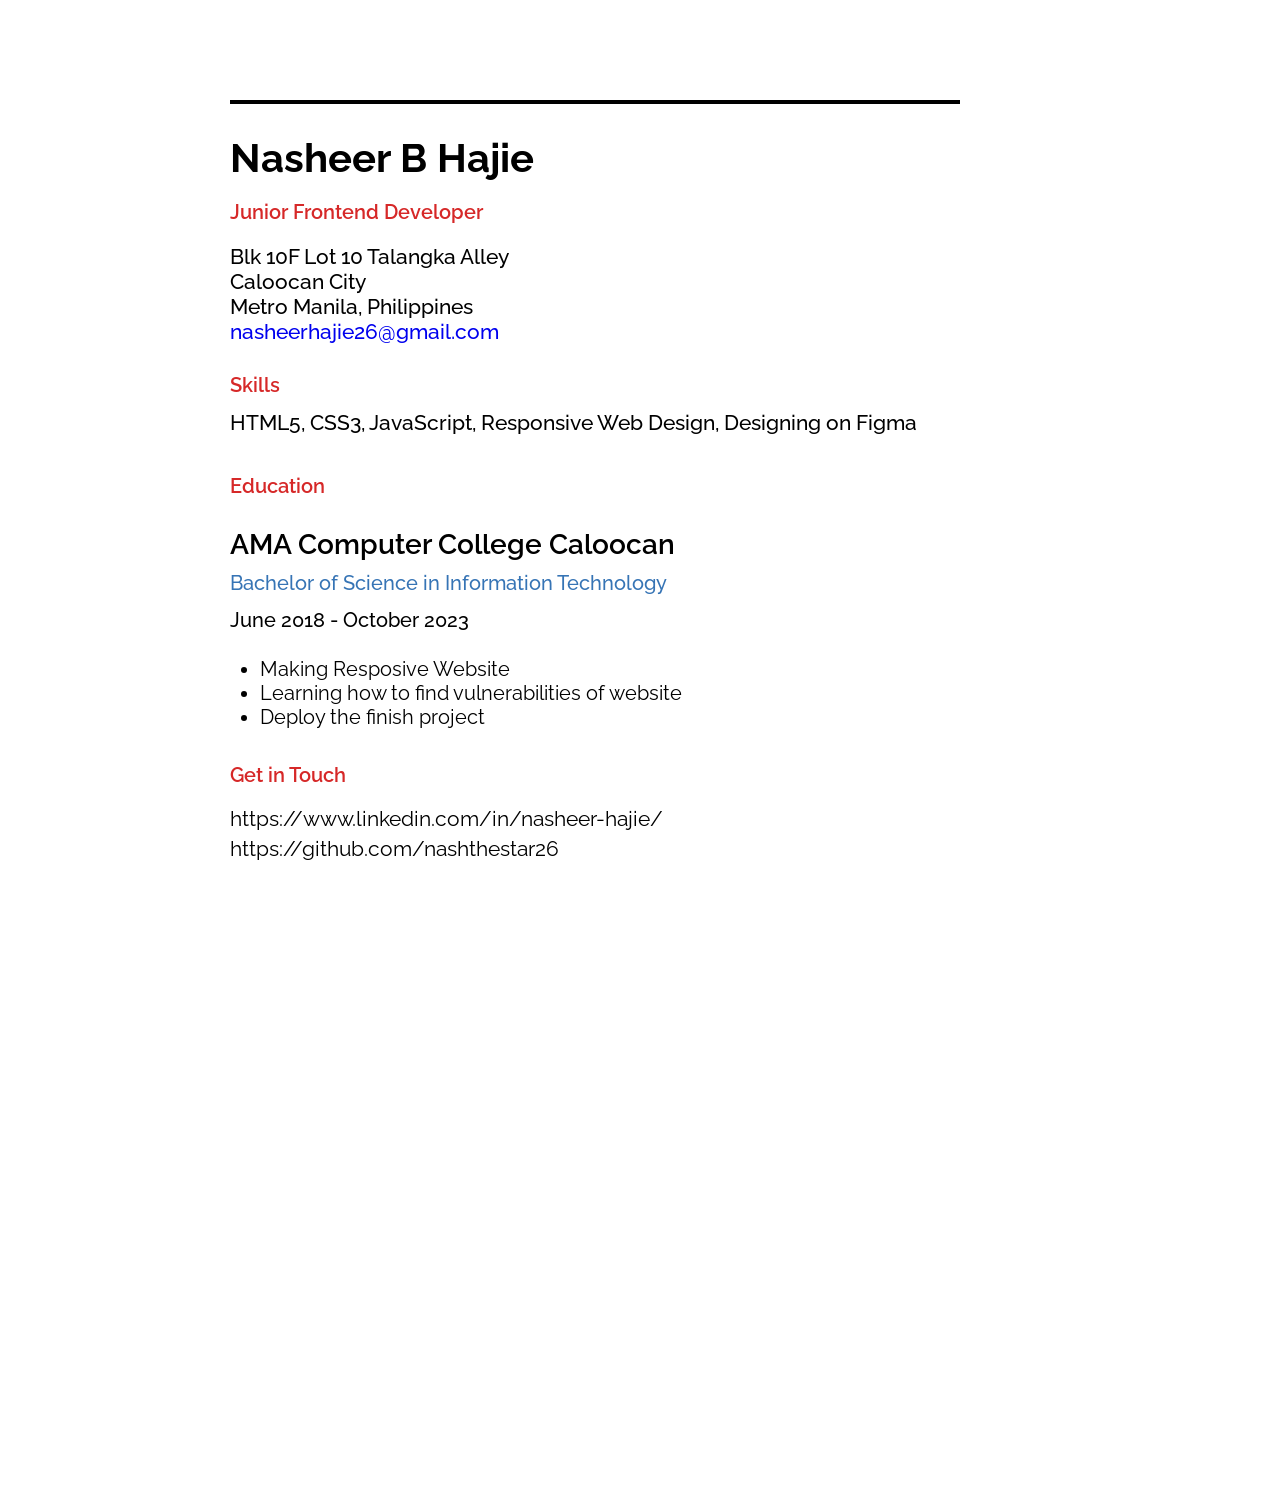
==== single-page-cv/index.html @ 34c47de6 "Add files via upload" ====
<!DOCTYPE html>
<html lang="en">

<head>
    <meta charset="UTF-8">
    <meta name="viewport" content="width=device-width, initial-scale=1.0">
    <title>My Curriculum Vitea</title>
    <link href="https://fonts.googleapis.com/css2?family=Raleway:ital,wght@0,100..900;1,100..900&display=swap"
        rel="stylesheet">
    <link rel="icon" type="image/x-icon" href="img/cv.png">
    <link rel="stylesheet" href="styles.css">
</head>

<body>
    <main class="content">
        <div class="container">
            <hr>
            <h1>Nasheer B Hajie</h1>
            <h2>Junior Frontend Developer</h2>
            <address>
                Blk 10F Lot 10 Talangka Alley<br>
                Caloocan City <br>
                Metro Manila, Philippines <br>
                <a href="mailto:nasheerhajie26@gmail.com">nasheerhajie26@gmail.com</a>
            </address>

            <!-- Skills -->
            <h2>Skills</h2>
            <p class="skills">HTML5, CSS3, JavaScript, Responsive Web Design, Designing on Figma</p>

            <!-- Education -->
            <h2>Education</h2>
            <p class="school">AMA Computer College Caloocan</p><br>
            <p class="course">Bachelor of Science in Information Technology</p>
            <p class="year">June 2018 - October 2023</p>
            <ul class="school-act">
                <li>Making Resposive Website</li>
                <li>Learning how to find vulnerabilities of website</li>
                <li>Deploy the finish project</li>
            </ul>
            <!-- Experience -->
            <h2 class="social">Get in Touch</h2>
            <a class="linked-in" href="#">https://www.linkedin.com/in/nasheer-hajie/</a><br>
            <a class="github" href="#">https://github.com/nashthestar26</a>
        </div>
    </main>
</body>

</html>
---- single-page-cv/styles.css ----
body{
    font-family: 'Raleway', sans-serif;
}
:root{
    --text-color1: #D62828;
    --text-color2: #3674B5;
}
*{
    margin: 0;
    padding: 0;
    box-sizing: border-box;
}
html{
    font-size: 25px;
}
.container{
    /* border: 3px solid black; */
    max-width: 1000px;
    width: 100%;
    height: 1300px;
    margin: 100px auto;
}
hr{
    margin-top: 90px;
    margin-left: 90px;
    border: 2px solid black;
    width: 730px;
}
h1, h2, p{
    margin-left: 90px;
    font-size: 1.6rem;
    margin-top: 30px;
}
h2{
    font-size: 0.78rem;
    margin-top: 20px;
    color: var(--text-color1);
    font-weight: 600;
}
address{
    margin-top: 20px;
    margin-left: 90px;
    font-style: normal;
    font-size: 0.85rem;
    margin-bottom: 30px;
    font-weight: 500;
}
address > a{
    text-decoration: none;
}
.skills{
    margin-top: 13px;
    font-size: 0.85rem;
    margin-bottom: 40px;
    font-weight: 500;
}
.school{
    font-size: 1.1rem;
    font-weight: 600;
}
.course{
    font-size: 0.8rem;
    margin-top: -19px;
    font-weight: 500;
    color: var(--text-color2);
}
.year{
    margin-top: 13px;
    font-size: 0.8rem;
    font-weight: 500;
}
.school-act{
    margin-top: 25px;
}
li{
    margin-left: 120px;
    font-size: 0.8rem;
}
.social{
    margin-top: 35px;
    margin-bottom: 15px;
}

a.linked-in, a.github{
    margin-left: 90px;
    font-size: 0.85rem;
    text-decoration: none;
    color: #000;
}
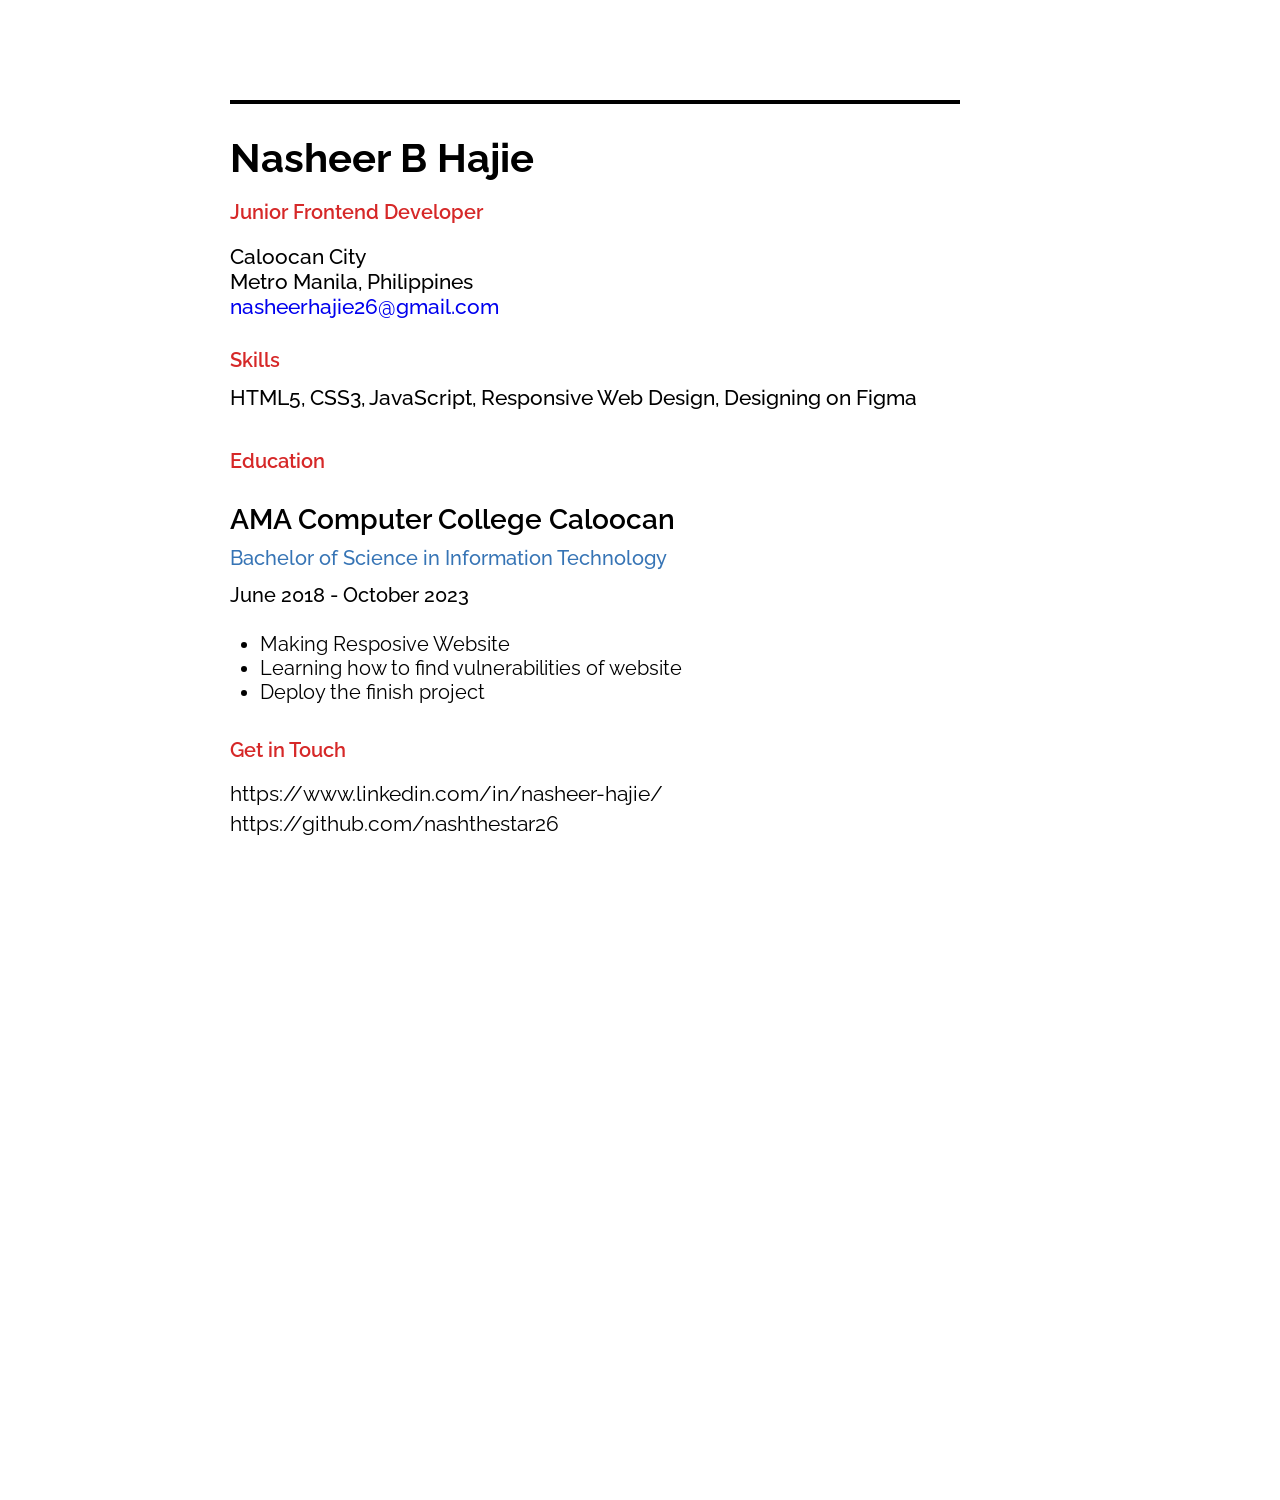
==== commit 68e19f62: "Update index.html" ====
--- a/single-page-cv/index.html
+++ b/single-page-cv/index.html
@@ -4,6 +4,9 @@
 <head>
     <meta charset="UTF-8">
     <meta name="viewport" content="width=device-width, initial-scale=1.0">
+    <meta name="description" content="Single Page CV">
+    <meta name="keywords" content="HTML Basics">
+    <meta name="author" content="Nasheer Hajie">
     <title>My Curriculum Vitea</title>
     <link href="https://fonts.googleapis.com/css2?family=Raleway:ital,wght@0,100..900;1,100..900&display=swap"
         rel="stylesheet">
@@ -18,7 +21,6 @@
             <h1>Nasheer B Hajie</h1>
             <h2>Junior Frontend Developer</h2>
             <address>
-                Blk 10F Lot 10 Talangka Alley<br>
                 Caloocan City <br>
                 Metro Manila, Philippines <br>
                 <a href="mailto:nasheerhajie26@gmail.com">nasheerhajie26@gmail.com</a>
@@ -46,4 +48,4 @@
     </main>
 </body>
 
-</html>+</html>
